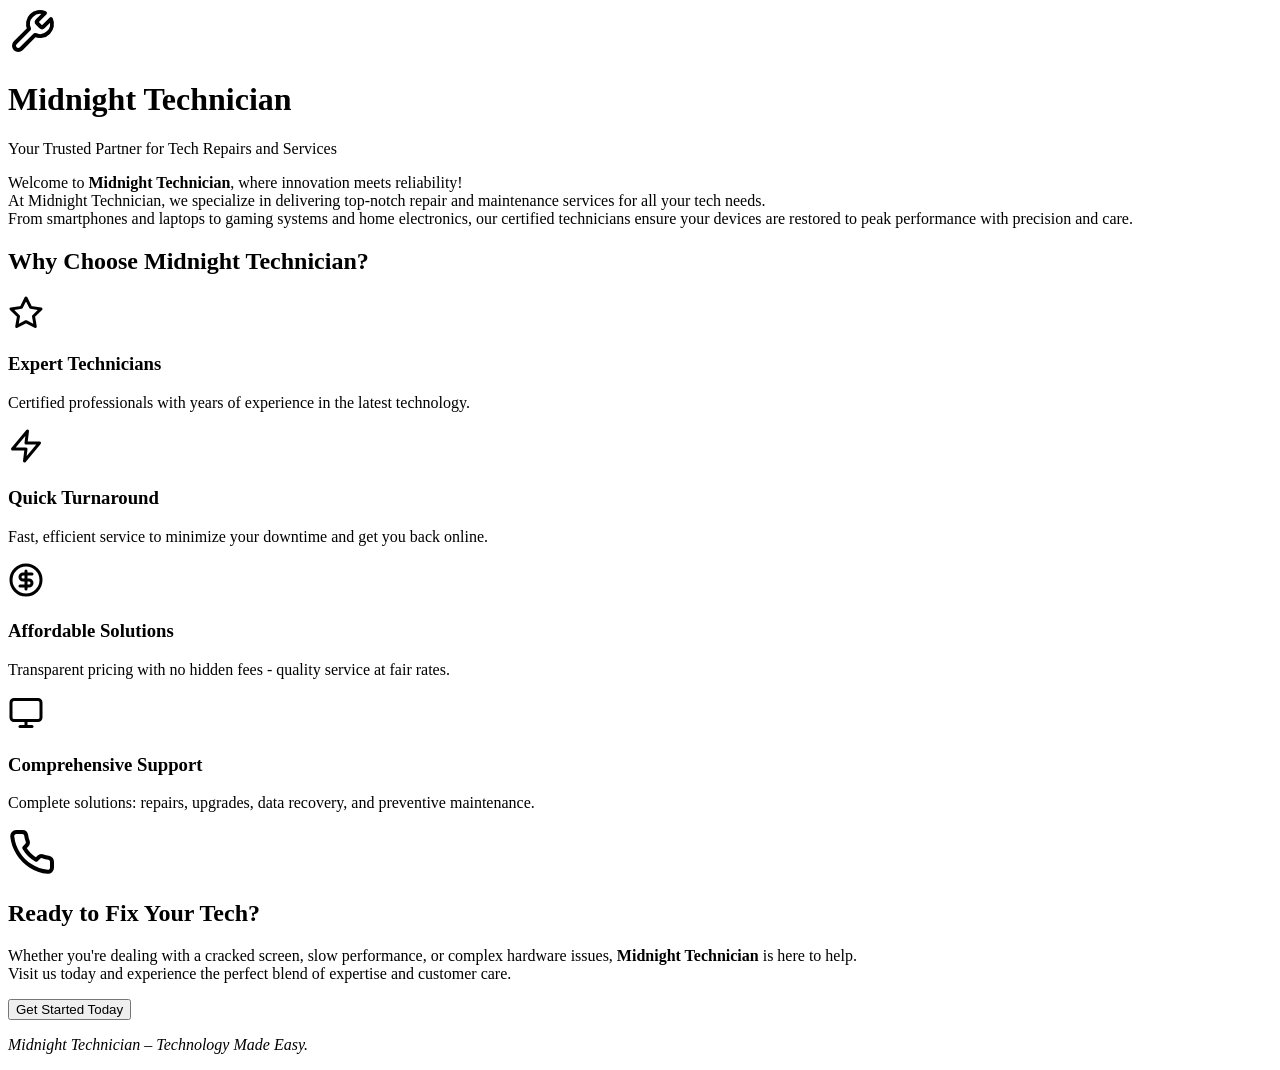
==== website/src/main/resources/templates/index.html @ 3b76a8fe "initial commits of old frontend systems Signed-off-by: Glabay <Java_Guru@live.com>" ====
<!DOCTYPE html>
<html xmlns:th="http://www.thymeleaf.org" lang="en">
<head>
    <!--  Scripts to preload  -->
    <link href="/webjars/bootstrap/5.2.3/css/bootstrap.css" rel="stylesheet"/>
    <link href="/css/index.css" rel="stylesheet">
    <script type="text/javascript" src="/webjars/jquery/3.6.4/jquery.min.js"></script>
    <script type="text/javascript" src="/webjars/bootstrap/5.2.3/js/bootstrap.bundle.min.js"></script>
    <!--  Meta Data and SEO  -->
    <meta http-equiv="Content-Type" content="text/html; charset=UTF-8" />
    <meta name="viewport" content="width=device-width, initial-scale=1">
    <meta name="description" content="Midnight Technician: Your Trusted Partner for Tech Repairs and Services.">

    <link rel="stylesheet" th:href="@{/css/header.css}">
    <link rel="stylesheet" th:href="@{/css/index.css}">

    <title>Midnight Technician - Tech Repairs and Services</title>
</head>
<body>
<div th:replace="~{fragments/header::header}"></div>

<div class="hero-section">
    <div class="hero-content">
        <div class="brand-logo">
            <svg xmlns="http://www.w3.org/2000/svg" width="48" height="48" viewBox="0 0 24 24" fill="none" stroke="currentColor" stroke-width="2" stroke-linecap="round" stroke-linejoin="round">
                <path d="M14.7 6.3a1 1 0 0 0 0 1.4l1.6 1.6a1 1 0 0 0 1.4 0l3.77-3.77a6 6 0 0 1-7.94 7.94l-6.91 6.91a2.12 2.12 0 0 1-3-3l6.91-6.91a6 6 0 0 1 7.94-7.94l-3.76 3.76z"></path>
            </svg>
        </div>
        <h1 class="main-title">Midnight Technician</h1>
        <p class="main-subtitle">Your Trusted Partner for Tech Repairs and Services</p>
    </div>
</div>

<div class="container">
    <section class="intro-section">
        <p class="intro-text">
            Welcome to <strong>Midnight Technician</strong>, where innovation meets reliability!<br>
            At Midnight Technician, we specialize in delivering top-notch repair and maintenance services for all your tech needs.<br>
            From smartphones and laptops to gaming systems and home electronics, our certified technicians ensure your devices are restored to peak performance with precision and care.
        </p>
    </section>

    <section class="features-section">
        <h2 class="section-title">Why Choose Midnight Technician?</h2>
        <div class="features-grid">
            <div class="feature-card">
                <div class="feature-icon expert">
                    <svg xmlns="http://www.w3.org/2000/svg" width="36" height="36" viewBox="0 0 24 24" fill="none" stroke="currentColor" stroke-width="2" stroke-linecap="round" stroke-linejoin="round">
                        <polygon points="12 2 15.09 8.26 22 9.27 17 14.14 18.18 21.02 12 17.77 5.82 21.02 7 14.14 2 9.27 8.91 8.26 12 2"></polygon>
                    </svg>
                </div>
                <h3>Expert Technicians</h3>
                <p>Certified professionals with years of experience in the latest technology.</p>
            </div>
            <div class="feature-card">
                <div class="feature-icon speed">
                    <svg xmlns="http://www.w3.org/2000/svg" width="36" height="36" viewBox="0 0 24 24" fill="none" stroke="currentColor" stroke-width="2" stroke-linecap="round" stroke-linejoin="round">
                        <path d="M13 2L3 14h9l-1 8 10-12h-9l1-8z"></path>
                    </svg>
                </div>
                <h3>Quick Turnaround</h3>
                <p>Fast, efficient service to minimize your downtime and get you back online.</p>
            </div>
            <div class="feature-card">
                <div class="feature-icon price">
                    <svg xmlns="http://www.w3.org/2000/svg" width="36" height="36" viewBox="0 0 24 24" fill="none" stroke="currentColor" stroke-width="2" stroke-linecap="round" stroke-linejoin="round">
                        <circle cx="12" cy="12" r="10"></circle>
                        <path d="M16 8h-6a2 2 0 1 0 0 4h4a2 2 0 1 1 0 4H8"></path>
                        <path d="M12 18V6"></path>
                    </svg>
                </div>
                <h3>Affordable Solutions</h3>
                <p>Transparent pricing with no hidden fees - quality service at fair rates.</p>
            </div>
            <div class="feature-card">
                <div class="feature-icon support">
                    <svg xmlns="http://www.w3.org/2000/svg" width="36" height="36" viewBox="0 0 24 24" fill="none" stroke="currentColor" stroke-width="2" stroke-linecap="round" stroke-linejoin="round">
                        <rect x="2" y="3" width="20" height="14" rx="2" ry="2"></rect>
                        <line x1="8" y1="21" x2="16" y2="21"></line>
                        <line x1="12" y1="17" x2="12" y2="21"></line>
                    </svg>
                </div>
                <h3>Comprehensive Support</h3>
                <p>Complete solutions: repairs, upgrades, data recovery, and preventive maintenance.</p>
            </div>
        </div>
    </section>

    <section class="cta-section">
        <div class="cta-content">
            <div class="cta-icon">
                <svg xmlns="http://www.w3.org/2000/svg" width="48" height="48" viewBox="0 0 24 24" fill="none" stroke="currentColor" stroke-width="2" stroke-linecap="round" stroke-linejoin="round">
                    <path d="M22 16.92v3a2 2 0 0 1-2.18 2 19.79 19.79 0 0 1-8.63-3.07 19.5 19.5 0 0 1-6-6 19.79 19.79 0 0 1-3.07-8.67A2 2 0 0 1 4.11 2h3a2 2 0 0 1 2 1.72 12.84 12.84 0 0 0 .7 2.81 2 2 0 0 1-.45 2.11L8.09 9.91a16 16 0 0 0 6 6l1.27-1.27a2 2 0 0 1 2.11-.45 12.84 12.84 0 0 0 2.81.7A2 2 0 0 1 22 16.92z"></path>
                </svg>
            </div>
            <h2>Ready to Fix Your Tech?</h2>
            <p>
                Whether you're dealing with a cracked screen, slow performance, or complex hardware issues, <strong>Midnight Technician</strong> is here to help.<br>
                Visit us today and experience the perfect blend of expertise and customer care.
            </p>
            <button class="cta-button">Get Started Today</button>
        </div>
    </section>

    <footer class="site-footer">
        <p class="tagline"><em>Midnight Technician – Technology Made Easy.</em></p>
    </footer>
</div>
</body>
</html>
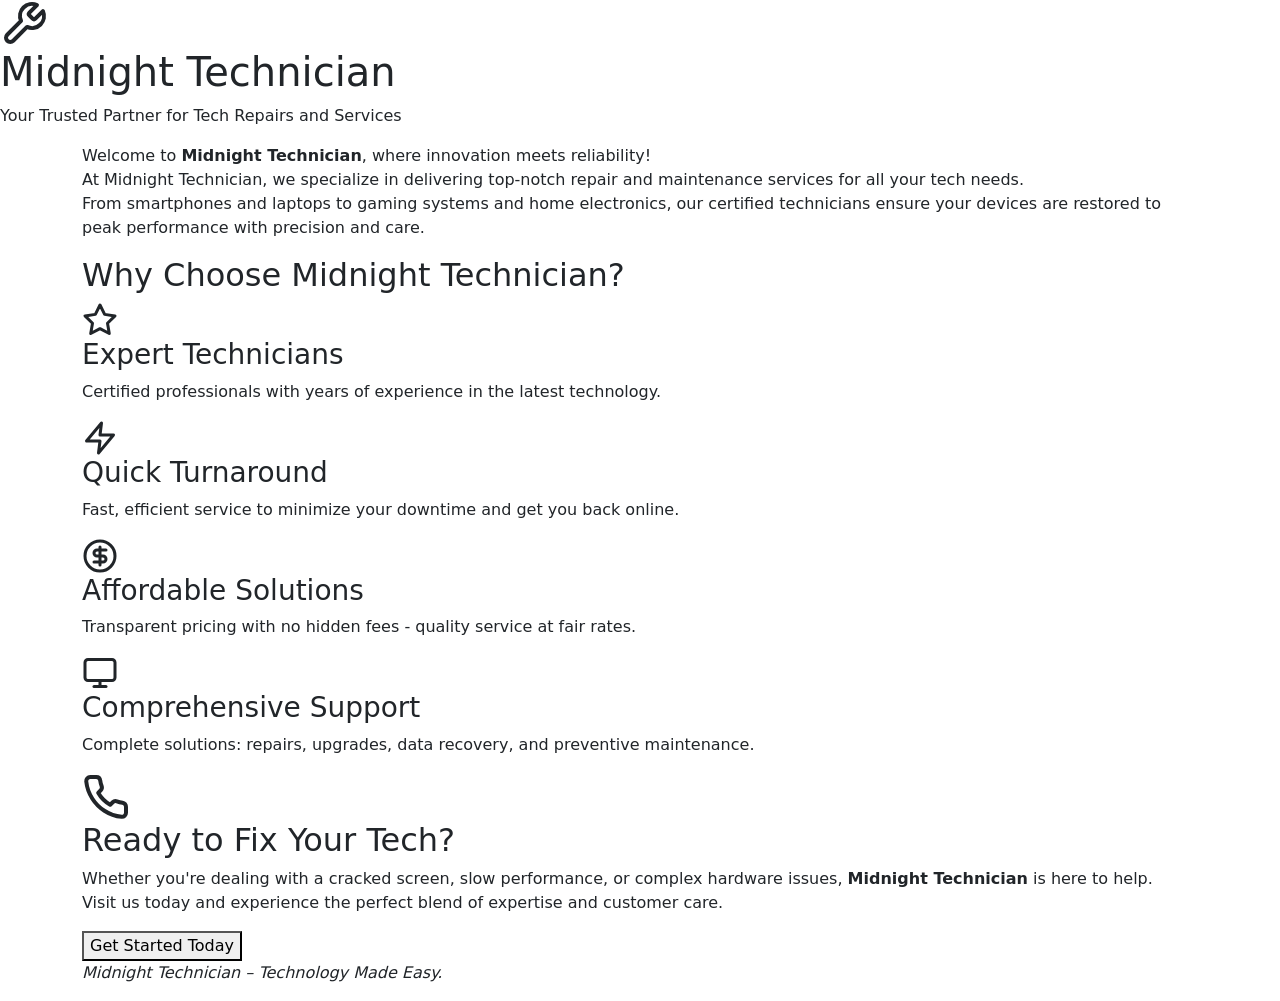
==== commit e2aa23b1: "Corrections to the header Signed-off-by: Glabay <Java_Guru@live.com>" ====
--- a/website/src/main/resources/templates/index.html
+++ b/website/src/main/resources/templates/index.html
@@ -1,18 +1,16 @@
 <!DOCTYPE html>
 <html xmlns:th="http://www.thymeleaf.org" lang="en">
 <head>
-    <!--  Scripts to preload  -->
-    <link href="/webjars/bootstrap/5.2.3/css/bootstrap.css" rel="stylesheet"/>
-    <link href="/css/index.css" rel="stylesheet">
-    <script type="text/javascript" src="/webjars/jquery/3.6.4/jquery.min.js"></script>
-    <script type="text/javascript" src="/webjars/bootstrap/5.2.3/js/bootstrap.bundle.min.js"></script>
     <!--  Meta Data and SEO  -->
     <meta http-equiv="Content-Type" content="text/html; charset=UTF-8" />
     <meta name="viewport" content="width=device-width, initial-scale=1">
     <meta name="description" content="Midnight Technician: Your Trusted Partner for Tech Repairs and Services.">
 
-    <link rel="stylesheet" th:href="@{/css/header.css}">
-    <link rel="stylesheet" th:href="@{/css/index.css}">
+    <!--  Scripts to preload  -->
+    <link href="https://cdn.jsdelivr.net/npm/bootstrap@5.1.3/dist/css/bootstrap.min.css" rel="stylesheet" crossorigin="anonymous">
+    <link rel="stylesheet" href="/css/header.css">
+    <link rel="stylesheet" href="/css/index.css">
+    <link rel="stylesheet" href="/css/index.css">
 
     <title>Midnight Technician - Tech Repairs and Services</title>
 </head>
